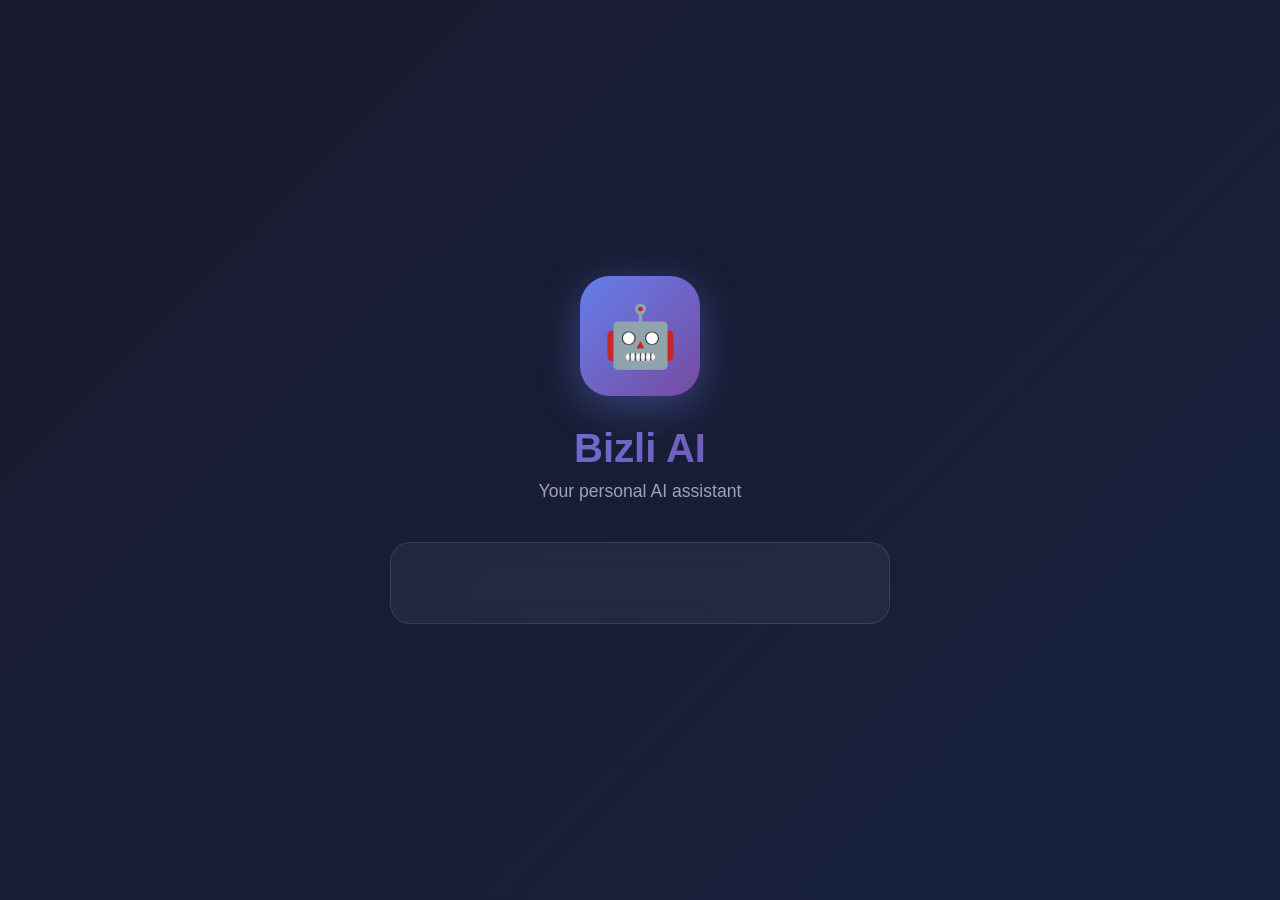
==== index.html @ 3337cae1 "Update index.html for improved layout and PWA support Refactor HTML structure and styles for better " ====
<!DOCTYPE html>
<html lang="en">
<head>
    <meta charset="UTF-8">
    <meta name="viewport" content="width=device-width, initial-scale=1.0">
    <title>Bizli AI</title>
    
    <!-- PWA Meta Tags -->
    <meta name="theme-color" content="#1a1a2e">
    <meta name="description" content="Bizli AI - Your personal AI assistant">
    <link rel="manifest" href="manifest.json">
    <link rel="icon" type="image/png" sizes="192x192" href="icon-192.png">
    <link rel="apple-touch-icon" href="icon-512.png">
    
    <!-- Google Identity Services -->
    <script src="https://accounts.google.com/gsi/client" async defer></script>
    
    <style>
        * {
            margin: 0;
            padding: 0;
            box-sizing: border-box;
        }
        
        body {
            font-family: -apple-system, BlinkMacSystemFont, 'Segoe UI', Roboto, Oxygen, Ubuntu, sans-serif;
            background: linear-gradient(135deg, #1a1a2e 0%, #16213e 100%);
            color: #fff;
            min-height: 100vh;
            display: flex;
            flex-direction: column;
            align-items: center;
            justify-content: center;
            padding: 20px;
        }
        
       .container {
            max-width: 500px;
            width: 100%;
            text-align: center;
        }
        
       .logo {
            width: 120px;
            height: 120px;
            background: linear-gradient(135deg, #667eea 0%, #764ba2 100%);
            border-radius: 30px;
            margin: 0 auto 30px;
            display: flex;
            align-items: center;
            justify-content: center;
            font-size: 60px;
            box-shadow: 0 10px 40px rgba(102, 126, 234, 0.4);
        }
        
        h1 {
            font-size: 2.5rem;
            margin-bottom: 10px;
            background: linear-gradient(135deg, #667eea 0%, #764ba2 100%);
            -webkit-background-clip: text;
            -webkit-text-fill-color: transparent;
            background-clip: text;
        }
        
       .subtitle {
            color: #a0a0b8;
            margin-bottom: 40px;
            font-size: 1.1rem;
        }
        
        #login-section {
            background: rgba(255, 255, 255, 0.05);
            backdrop-filter: blur(10px);
            border-radius: 20px;
            padding: 40px 30px;
            border: 1px solid rgba(255, 255, 255, 0.1);
        }
        
        #app-section {
            display: none;
            background: rgba(255, 255, 255, 0.05);
            backdrop-filter: blur(10px);
            border-radius: 20px;
            padding: 40px 30px;
            border: 1px solid rgba(255, 255, 255, 0.1);
        }
        
       .user-info {
            display: flex;
            align-items: center;
            justify-content: center;
            gap: 15px;
            margin-bottom: 30px;
        }
        
       .user-photo {
            width: 60px;
            height: 60px;
            border-radius: 50%;
            border: 3px solid #667eea;
        }
        
       .user-name {
            font-size: 1.5rem;
            font-weight: 600;
        }
        
       .sign-out-btn {
            background: linear-gradient(135deg, #667eea 0%, #764ba2 100%);
            color: white;
            border: none;
            padding: 12px 30px;
            border-radius: 12px;
            font-size: 1rem;
            cursor: pointer;
            margin-top: 20px;
            transition: transform 0.2s;
        }
        
       .sign-out-btn:hover {
            transform: translateY(-2px);
        }
        
       .chat-placeholder {
            color: #a0a0b8;
            margin-top: 30px;
            padding: 20px;
            background: rgba(0, 0, 0, 0.2);
            border-radius: 12px;
        }
        
       .offline-banner {
            display: none;
            background: #ff6b6b;
            color: white;
            padding: 10px;
            text-align: center;
            position: fixed;
            top: 0;
            left: 0;
            right: 0;
            z-index: 1000;
        }
    </style>
</head>
<body>
    <div class="offline-banner" id="offlineBanner">
        You're offline. Some features may not work.
    </div>
    
    <div class="container">
        <div class="logo">🤖</div>
        <h1>Bizli AI</h1>
        <p class="subtitle">Your personal AI assistant</p>
        
        <!-- Login Section -->
        <div id="login-section">
            <div id="g_id_onload"
                 data-client_id="118990478274-6465gb1080n5uj2j0vc93rq16n1k3g1j.apps.googleusercontent.com"
                 data-context="signin"
                 data-ux_mode="popup"
                 data-callback="handleCredentialResponse"
                 data-auto_prompt="false">
            </div>
            
            <div class="g_id_signin"
                 data-type="standard"
                 data-shape="pill"
                 data-theme="filled_black"
                 data-text="continue_with"
                 data-size="large"
                 data-logo_alignment="left">
            </div>
        </div>
        
        <!-- App Section -->
        <div id="app-section">
            <div class="user-info">
                <img id="userPhoto" class="user-photo" src="" alt="User">
                <div>
                    <div class="user-name" id="userName"></div>
                    <div style="color: #a0a0b8; font-size: 0.9rem;">Signed in</div>
                </div>
            </div>
            
            <div class="chat-placeholder">
                🚀 Bizli AI is ready, Papa!<br><br>
                Chat functionality coming soon. Your login works perfectly.
            </div>
            
            <button class="sign-out-btn" onclick="signOut()">Sign Out</button>
        </div>
    </div>
    
    <script>
        // Check if user is already logged in
        window.onload = function() {
            const savedUser = localStorage.getItem('bizliUser');
            if (savedUser) {
                showApp(JSON.parse(savedUser));
            }
            registerServiceWorker();
            checkOnlineStatus();
        };
        
        // Google Sign-In callback
        function handleCredentialResponse(response) {
            const payload = JSON.parse(atob(response.credential.split('.')[1]));
            const user = {
                name: payload.name,
                email: payload.email,
                picture: payload.picture
            };
            localStorage.setItem('bizliUser', JSON.stringify(user));
            showApp(user);
        }
        
        // Show app after login
        function showApp(user) {
            document.getElementById('login-section').style.display = 'none';
            document.getElementById('app-section').style.display = 'block';
            document.getElementById('userName').textContent = `Hello, ${user.name}, Papa`;
            document.getElementById('userPhoto').src = user.picture;
        }
        
        // Sign out
        function signOut() {
            localStorage.removeItem('bizliUser');
            google.accounts.id.disableAutoSelect();
            document.getElementById('login-section').style.display = 'block';
            document.getElementById('app-section').style.display = 'none';
        }
        
        // Service Worker for PWA + Offline
        function registerServiceWorker() {
            if ('serviceWorker' in navigator) {
                navigator.serviceWorker.register('service-worker.js')
                   .then(reg => console.log('Service Worker registered'))
                   .catch(err => console.log('Service Worker failed', err));
            }
        }
        
        // Online/Offline detection
        function checkOnlineStatus() {
            const banner = document.getElementById('offlineBanner');
            function updateOnlineStatus() {
                if (navigator.onLine) {
                    banner.style.display = 'none';
                } else {
                    banner.style.display = 'block';
                }
            }
            window.addEventListener('online', updateOnlineStatus);
            window.addEventListener('offline', updateOnlineStatus);
            updateOnlineStatus();
        }
    </script>
</body>
</html>
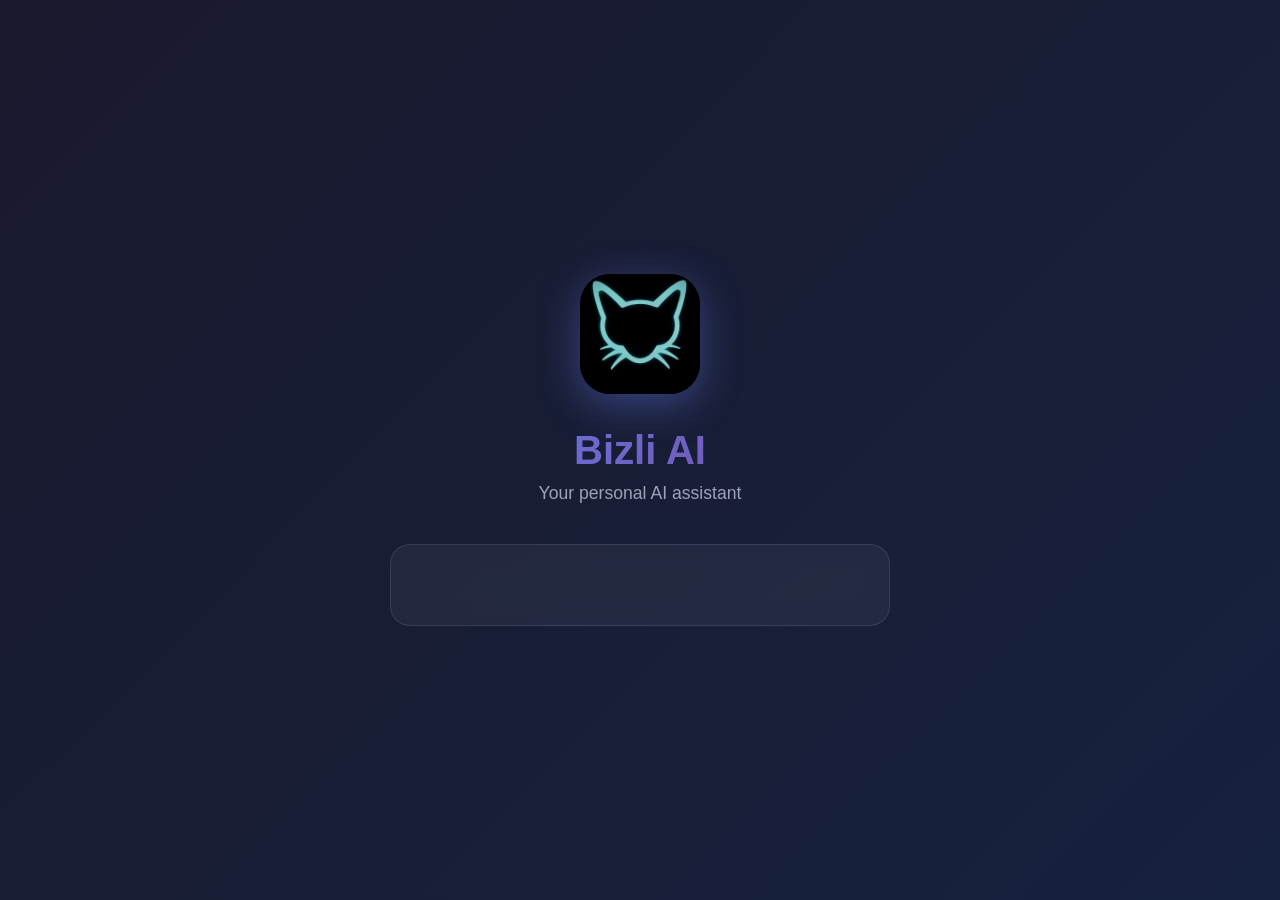
==== commit 44a556a0: "Update manifest link and logo in index.html" ====
--- a/index.html
+++ b/index.html
@@ -8,7 +8,7 @@
     <!-- PWA Meta Tags -->
     <meta name="theme-color" content="#1a1a2e">
     <meta name="description" content="Bizli AI - Your personal AI assistant">
-    <link rel="manifest" href="manifest.json">
+    <link rel="manifest" href="manifest.json?v=2">
     <link rel="icon" type="image/png" sizes="192x192" href="icon-192.png">
     <link rel="apple-touch-icon" href="icon-512.png">
     
@@ -34,23 +34,19 @@
             padding: 20px;
         }
         
-       .container {
+     .container {
             max-width: 500px;
             width: 100%;
             text-align: center;
         }
         
-       .logo {
+     .logo {
             width: 120px;
             height: 120px;
-            background: linear-gradient(135deg, #667eea 0%, #764ba2 100%);
             border-radius: 30px;
             margin: 0 auto 30px;
-            display: flex;
-            align-items: center;
-            justify-content: center;
-            font-size: 60px;
             box-shadow: 0 10px 40px rgba(102, 126, 234, 0.4);
+            object-fit: cover;
         }
         
         h1 {
@@ -62,7 +58,7 @@
             background-clip: text;
         }
         
-       .subtitle {
+     .subtitle {
             color: #a0a0b8;
             margin-bottom: 40px;
             font-size: 1.1rem;
@@ -85,7 +81,7 @@
             border: 1px solid rgba(255, 255, 255, 0.1);
         }
         
-       .user-info {
+     .user-info {
             display: flex;
             align-items: center;
             justify-content: center;
@@ -93,19 +89,19 @@
             margin-bottom: 30px;
         }
         
-       .user-photo {
+     .user-photo {
             width: 60px;
             height: 60px;
             border-radius: 50%;
             border: 3px solid #667eea;
         }
         
-       .user-name {
+     .user-name {
             font-size: 1.5rem;
             font-weight: 600;
         }
         
-       .sign-out-btn {
+     .sign-out-btn {
             background: linear-gradient(135deg, #667eea 0%, #764ba2 100%);
             color: white;
             border: none;
@@ -117,11 +113,11 @@
             transition: transform 0.2s;
         }
         
-       .sign-out-btn:hover {
+     .sign-out-btn:hover {
             transform: translateY(-2px);
         }
         
-       .chat-placeholder {
+     .chat-placeholder {
             color: #a0a0b8;
             margin-top: 30px;
             padding: 20px;
@@ -129,7 +125,7 @@
             border-radius: 12px;
         }
         
-       .offline-banner {
+     .offline-banner {
             display: none;
             background: #ff6b6b;
             color: white;
@@ -149,7 +145,7 @@
     </div>
     
     <div class="container">
-        <div class="logo">🤖</div>
+        <img class="logo" src="icon-512.png" alt="Bizli AI Logo">
         <h1>Bizli AI</h1>
         <p class="subtitle">Your personal AI assistant</p>
         
@@ -235,8 +231,8 @@
         function registerServiceWorker() {
             if ('serviceWorker' in navigator) {
                 navigator.serviceWorker.register('service-worker.js')
-                   .then(reg => console.log('Service Worker registered'))
-                   .catch(err => console.log('Service Worker failed', err));
+                 .then(reg => console.log('Service Worker registered'))
+                 .catch(err => console.log('Service Worker failed', err));
             }
         }
         
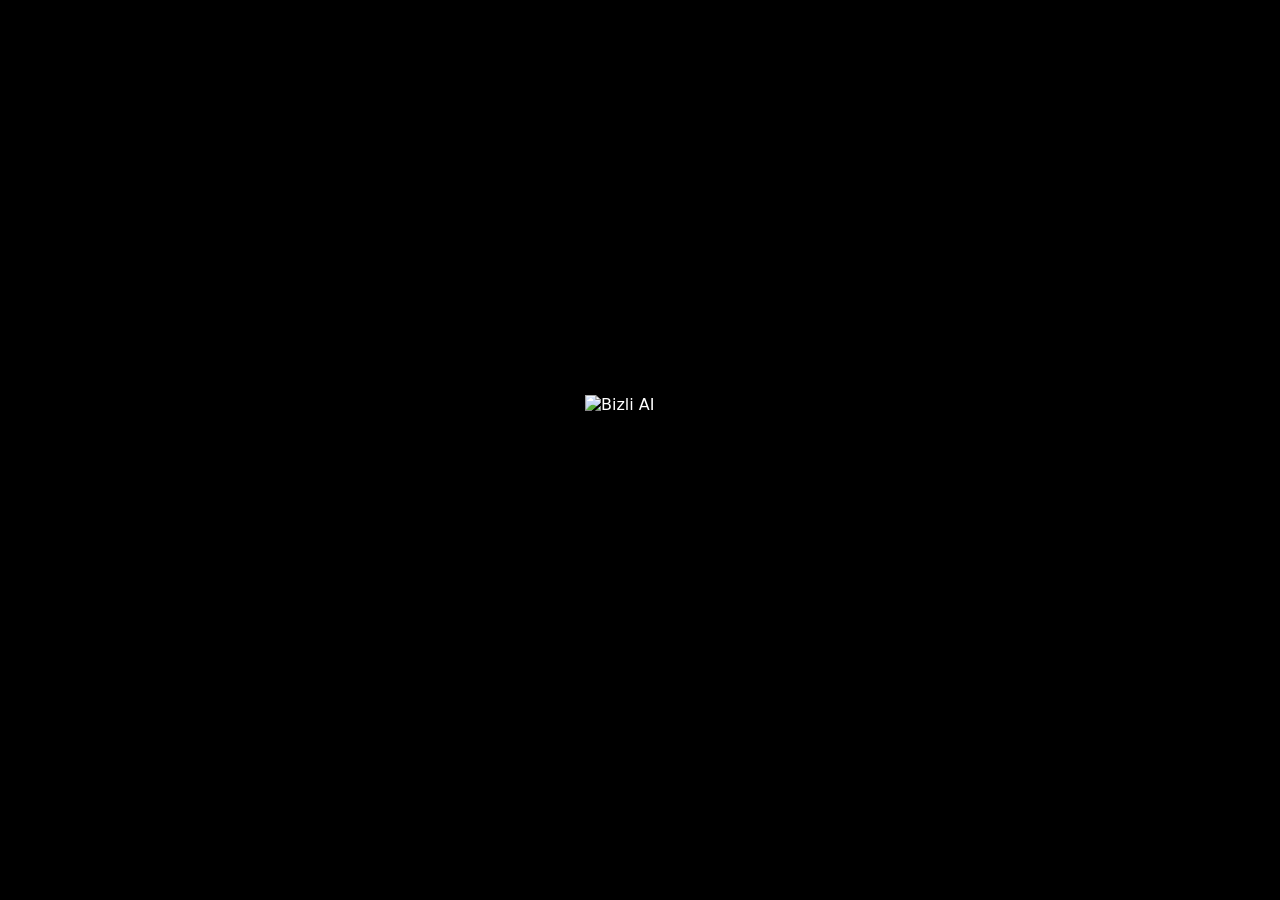
==== commit 9bddc66f: "Update Firebase SDK comments and configuration" ====
--- a/index.html
+++ b/index.html
@@ -1,255 +1,136 @@
 <!DOCTYPE html>
 <html lang="en">
 <head>
-    <meta charset="UTF-8">
-    <meta name="viewport" content="width=device-width, initial-scale=1.0">
-    <title>Bizli AI</title>
+  <meta charset="UTF-8">
+  <meta name="viewport" content="width=device-width,initial-scale=1,user-scalable=no">
+  <link rel="manifest" href="/manifest.json">
+  <meta name="theme-color" content="#000">
+  <meta name="apple-mobile-web-app-capable" content="yes">
+  <meta name="apple-mobile-web-app-status-bar-style" content="black">
+  <title>Bizli AI</title>
+  
+  <!-- Firebase SDKs -->
+  <script src="https://www.gstatic.com/firebasejs/10.7.1/firebase-app-compat.js"></script>
+  <script src="https://www.gstatic.com/firebasejs/10.7.1/firebase-auth-compat.js"></script>
+  
+  <style>
+    *{margin:0;padding:0;box-sizing:border-box;-webkit-tap-highlight-color:transparent}
+    html,body{height:100%;background:#000;font-family:system-ui,-apple-system,sans-serif;color:#fff;overflow:hidden}
     
-    <!-- PWA Meta Tags -->
-    <meta name="theme-color" content="#1a1a2e">
-    <meta name="description" content="Bizli AI - Your personal AI assistant">
-    <link rel="manifest" href="manifest.json?v=2">
-    <link rel="icon" type="image/png" sizes="192x192" href="icon-192.png">
-    <link rel="apple-touch-icon" href="icon-512.png">
+    /* SPLASH SCREEN */
+    #splash{position:fixed;inset:0;background:#000;display:flex;align-items:center;justify-content:center;z-index:999;transition:opacity.6s ease-out}
+    #splash.hide{opacity:0;pointer-events:none}
+  .splash-logo{width:110px;height:110px;animation:logoZoom 2.2s cubic-bezier(.2,.8,.2,1) forwards}
+    @keyframes logoZoom{
+      0%{transform:scale(.4) rotate(-10deg);opacity:0;filter:blur(4px)}
+      40%{transform:scale(1.15) rotate(5deg);opacity:1;filter:blur(0)}
+      70%{transform:scale(.95) rotate(0deg)}
+      100%{transform:scale(1) rotate(0deg)}
+    }
     
-    <!-- Google Identity Services -->
-    <script src="https://accounts.google.com/gsi/client" async defer></script>
+    /* MAIN APP */
+    #app{opacity:0;transition:opacity.8s ease-in;min-height:100vh;padding:20px;display:flex;flex-direction:column}
+    #app.show{opacity:1}
     
-    <style>
-        * {
-            margin: 0;
-            padding: 0;
-            box-sizing: border-box;
-        }
-        
-        body {
-            font-family: -apple-system, BlinkMacSystemFont, 'Segoe UI', Roboto, Oxygen, Ubuntu, sans-serif;
-            background: linear-gradient(135deg, #1a1a2e 0%, #16213e 100%);
-            color: #fff;
-            min-height: 100vh;
-            display: flex;
-            flex-direction: column;
-            align-items: center;
-            justify-content: center;
-            padding: 20px;
-        }
-        
-     .container {
-            max-width: 500px;
-            width: 100%;
-            text-align: center;
-        }
-        
-     .logo {
-            width: 120px;
-            height: 120px;
-            border-radius: 30px;
-            margin: 0 auto 30px;
-            box-shadow: 0 10px 40px rgba(102, 126, 234, 0.4);
-            object-fit: cover;
-        }
-        
-        h1 {
-            font-size: 2.5rem;
-            margin-bottom: 10px;
-            background: linear-gradient(135deg, #667eea 0%, #764ba2 100%);
-            -webkit-background-clip: text;
-            -webkit-text-fill-color: transparent;
-            background-clip: text;
-        }
-        
-     .subtitle {
-            color: #a0a0b8;
-            margin-bottom: 40px;
-            font-size: 1.1rem;
-        }
-        
-        #login-section {
-            background: rgba(255, 255, 255, 0.05);
-            backdrop-filter: blur(10px);
-            border-radius: 20px;
-            padding: 40px 30px;
-            border: 1px solid rgba(255, 255, 255, 0.1);
-        }
-        
-        #app-section {
-            display: none;
-            background: rgba(255, 255, 255, 0.05);
-            backdrop-filter: blur(10px);
-            border-radius: 20px;
-            padding: 40px 30px;
-            border: 1px solid rgba(255, 255, 255, 0.1);
-        }
-        
-     .user-info {
-            display: flex;
-            align-items: center;
-            justify-content: center;
-            gap: 15px;
-            margin-bottom: 30px;
-        }
-        
-     .user-photo {
-            width: 60px;
-            height: 60px;
-            border-radius: 50%;
-            border: 3px solid #667eea;
-        }
-        
-     .user-name {
-            font-size: 1.5rem;
-            font-weight: 600;
-        }
-        
-     .sign-out-btn {
-            background: linear-gradient(135deg, #667eea 0%, #764ba2 100%);
-            color: white;
-            border: none;
-            padding: 12px 30px;
-            border-radius: 12px;
-            font-size: 1rem;
-            cursor: pointer;
-            margin-top: 20px;
-            transition: transform 0.2s;
-        }
-        
-     .sign-out-btn:hover {
-            transform: translateY(-2px);
-        }
-        
-     .chat-placeholder {
-            color: #a0a0b8;
-            margin-top: 30px;
-            padding: 20px;
-            background: rgba(0, 0, 0, 0.2);
-            border-radius: 12px;
-        }
-        
-     .offline-banner {
-            display: none;
-            background: #ff6b6b;
-            color: white;
-            padding: 10px;
-            text-align: center;
-            position: fixed;
-            top: 0;
-            left: 0;
-            right: 0;
-            z-index: 1000;
-        }
-    </style>
+    /* LOGIN STATE */
+    #logged-out{text-align:center;margin:auto}
+    #logged-out h1{font-size:28px;margin-bottom:12px;font-weight:700}
+    #logged-out p{opacity:.6;margin-bottom:32px;font-size:15px}
+  .login-btn{background:#00ff88;color:#000;border:none;padding:14px 28px;border-radius:12px;font-weight:700;font-size:16px;cursor:pointer;transition:transform.1s}
+  .login-btn:active{transform:scale(.96)}
+    
+    /* LOGGED IN STATE */
+    #logged-in{display:none;flex:1}
+  .header{padding:16px 0 24px;border-bottom:1px solid #1a1a1a}
+  .header h1{font-size:20px;font-weight:600}
+  .header p{opacity:.5;font-size:13px;margin-top:4px}
+  .chat-placeholder{flex:1;display:flex;align-items:center;justify-content:center;opacity:.3;text-align:center}
+  </style>
 </head>
 <body>
-    <div class="offline-banner" id="offlineBanner">
-        You're offline. Some features may not work.
+  <!-- ANIMATED SPLASH -->
+  <div id="splash">
+    <img src="/icons/icon-512.png" class="splash-logo" alt="Bizli AI">
+  </div>
+
+  <!-- MAIN APP -->
+  <div id="app">
+    <!-- LOGGED OUT VIEW -->
+    <div id="logged-out">
+      <h1>Bizli AI</h1>
+      <p>Your personal AI assistant</p>
+      <button class="login-btn" onclick="signInWithGoogle()">Continue with Google</button>
     </div>
     
-    <div class="container">
-        <img class="logo" src="icon-512.png" alt="Bizli AI Logo">
-        <h1>Bizli AI</h1>
-        <p class="subtitle">Your personal AI assistant</p>
-        
-        <!-- Login Section -->
-        <div id="login-section">
-            <div id="g_id_onload"
-                 data-client_id="118990478274-6465gb1080n5uj2j0vc93rq16n1k3g1j.apps.googleusercontent.com"
-                 data-context="signin"
-                 data-ux_mode="popup"
-                 data-callback="handleCredentialResponse"
-                 data-auto_prompt="false">
-            </div>
-            
-            <div class="g_id_signin"
-                 data-type="standard"
-                 data-shape="pill"
-                 data-theme="filled_black"
-                 data-text="continue_with"
-                 data-size="large"
-                 data-logo_alignment="left">
-            </div>
+    <!-- LOGGED IN VIEW -->
+    <div id="logged-in">
+      <div class="header">
+        <h1 id="welcome-text">Hello, Papa</h1>
+        <p>Signed in</p>
+      </div>
+      <div class="chat-placeholder">
+        <div>
+          <p style="font-size:18px;margin-bottom:8px">Chat interface</p>
+          <p style="font-size:14px">Coming next...</p>
         </div>
-        
-        <!-- App Section -->
-        <div id="app-section">
-            <div class="user-info">
-                <img id="userPhoto" class="user-photo" src="" alt="User">
-                <div>
-                    <div class="user-name" id="userName"></div>
-                    <div style="color: #a0a0b8; font-size: 0.9rem;">Signed in</div>
-                </div>
-            </div>
-            
-            <div class="chat-placeholder">
-                🚀 Bizli AI is ready, Papa!<br><br>
-                Chat functionality coming soon. Your login works perfectly.
-            </div>
-            
-            <button class="sign-out-btn" onclick="signOut()">Sign Out</button>
-        </div>
+      </div>
     </div>
+  </div>
+
+  <script>
+    // YOUR BIZLI AI FIREBASE CONFIG - ALREADY INSERTED
+    const firebaseConfig = {
+      apiKey: "AIzaSyA5iGhmCZvTzLciazkqMQjZAYuuyIMfCdo",
+      authDomain: "bizliai.firebaseapp.com",
+      projectId: "bizliai",
+      storageBucket: "bizliai.firebasestorage.app",
+      messagingSenderId: "845713499043",
+      appId: "1:845713499043:web:f61ec2f76cc2808eefb016"
+    };
     
-    <script>
-        // Check if user is already logged in
-        window.onload = function() {
-            const savedUser = localStorage.getItem('bizliUser');
-            if (savedUser) {
-                showApp(JSON.parse(savedUser));
-            }
-            registerServiceWorker();
-            checkOnlineStatus();
-        };
-        
-        // Google Sign-In callback
-        function handleCredentialResponse(response) {
-            const payload = JSON.parse(atob(response.credential.split('.')[1]));
-            const user = {
-                name: payload.name,
-                email: payload.email,
-                picture: payload.picture
-            };
-            localStorage.setItem('bizliUser', JSON.stringify(user));
-            showApp(user);
-        }
-        
-        // Show app after login
-        function showApp(user) {
-            document.getElementById('login-section').style.display = 'none';
-            document.getElementById('app-section').style.display = 'block';
-            document.getElementById('userName').textContent = `Hello, ${user.name}, Papa`;
-            document.getElementById('userPhoto').src = user.picture;
-        }
-        
-        // Sign out
-        function signOut() {
-            localStorage.removeItem('bizliUser');
-            google.accounts.id.disableAutoSelect();
-            document.getElementById('login-section').style.display = 'block';
-            document.getElementById('app-section').style.display = 'none';
-        }
-        
-        // Service Worker for PWA + Offline
-        function registerServiceWorker() {
-            if ('serviceWorker' in navigator) {
-                navigator.serviceWorker.register('service-worker.js')
-                 .then(reg => console.log('Service Worker registered'))
-                 .catch(err => console.log('Service Worker failed', err));
-            }
-        }
-        
-        // Online/Offline detection
-        function checkOnlineStatus() {
-            const banner = document.getElementById('offlineBanner');
-            function updateOnlineStatus() {
-                if (navigator.onLine) {
-                    banner.style.display = 'none';
-                } else {
-                    banner.style.display = 'block';
-                }
-            }
-            window.addEventListener('online', updateOnlineStatus);
-            window.addEventListener('offline', updateOnlineStatus);
-            updateOnlineStatus();
-        }
-    </script>
+    firebase.initializeApp(firebaseConfig);
+    const auth = firebase.auth();
+    
+    // Splash timing: minimum 2.2s for animation
+    let splashDone = false;
+    setTimeout(()=>{splashDone = true; checkAndShowApp();}, 2200);
+    
+    // Auth state listener
+    auth.onAuthStateChanged((user) => {
+      if (user) {
+        const name = user.displayName || user.email.split('@')[0] || 'Papa';
+        onLoginSuccess(name);
+      } else {
+        showLoginScreen();
+      }
+      checkAndShowApp();
+    });
+    
+    function checkAndShowApp(){
+      if(splashDone){
+        document.getElementById('splash').classList.add('hide');
+        document.getElementById('app').classList.add('show');
+        setTimeout(()=>document.getElementById('splash').remove(), 600);
+      }
+    }
+    
+    function showLoginScreen(){
+      document.getElementById('logged-out').style.display='block';
+      document.getElementById('logged-in').style.display='none';
+    }
+    
+    function onLoginSuccess(name){
+      document.getElementById('logged-out').style.display='none';
+      document.getElementById('logged-in').style.display='block';
+      document.getElementById('welcome-text').innerText=`Hello, ${name}`;
+    }
+    
+    function signInWithGoogle(){
+      const provider = new firebase.auth.GoogleAuthProvider();
+      auth.signInWithPopup(provider).catch(err=>{
+        alert('Login failed: ' + err.message);
+      });
+    }
+  </script>
 </body>
 </html>
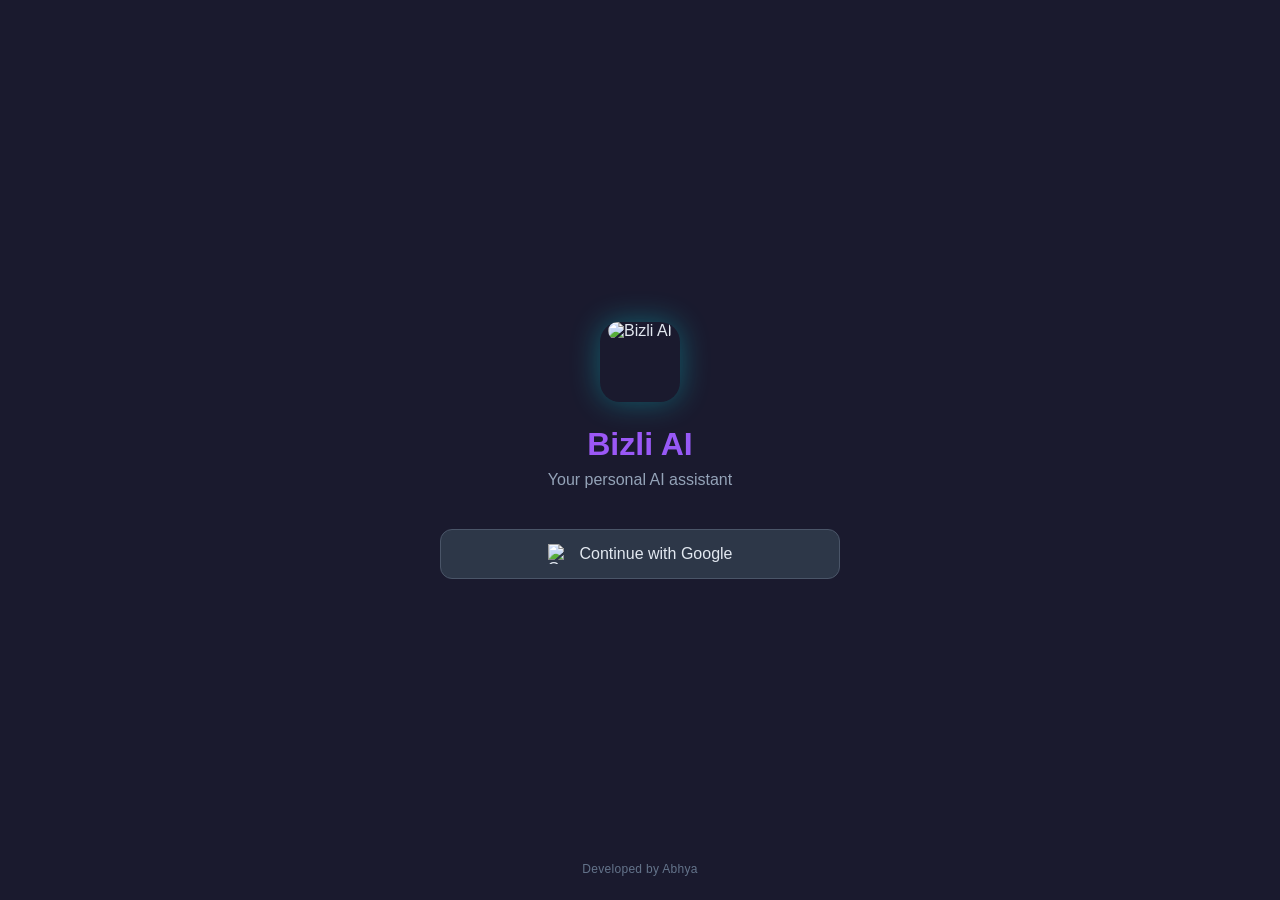
==== commit b8281f50: "Refactor credit display and update CSS for full height Removed credit text from the main body and ad" ====
--- a/index.html
+++ b/index.html
@@ -1,136 +1,128 @@
 <!DOCTYPE html>
 <html lang="en">
 <head>
-  <meta charset="UTF-8">
-  <meta name="viewport" content="width=device-width,initial-scale=1,user-scalable=no">
-  <link rel="manifest" href="/manifest.json">
-  <meta name="theme-color" content="#000">
-  <meta name="apple-mobile-web-app-capable" content="yes">
-  <meta name="apple-mobile-web-app-status-bar-style" content="black">
-  <title>Bizli AI</title>
-  
-  <!-- Firebase SDKs -->
-  <script src="https://www.gstatic.com/firebasejs/10.7.1/firebase-app-compat.js"></script>
-  <script src="https://www.gstatic.com/firebasejs/10.7.1/firebase-auth-compat.js"></script>
-  
-  <style>
-    *{margin:0;padding:0;box-sizing:border-box;-webkit-tap-highlight-color:transparent}
-    html,body{height:100%;background:#000;font-family:system-ui,-apple-system,sans-serif;color:#fff;overflow:hidden}
-    
-    /* SPLASH SCREEN */
-    #splash{position:fixed;inset:0;background:#000;display:flex;align-items:center;justify-content:center;z-index:999;transition:opacity.6s ease-out}
-    #splash.hide{opacity:0;pointer-events:none}
-  .splash-logo{width:110px;height:110px;animation:logoZoom 2.2s cubic-bezier(.2,.8,.2,1) forwards}
-    @keyframes logoZoom{
-      0%{transform:scale(.4) rotate(-10deg);opacity:0;filter:blur(4px)}
-      40%{transform:scale(1.15) rotate(5deg);opacity:1;filter:blur(0)}
-      70%{transform:scale(.95) rotate(0deg)}
-      100%{transform:scale(1) rotate(0deg)}
-    }
-    
-    /* MAIN APP */
-    #app{opacity:0;transition:opacity.8s ease-in;min-height:100vh;padding:20px;display:flex;flex-direction:column}
-    #app.show{opacity:1}
-    
-    /* LOGIN STATE */
-    #logged-out{text-align:center;margin:auto}
-    #logged-out h1{font-size:28px;margin-bottom:12px;font-weight:700}
-    #logged-out p{opacity:.6;margin-bottom:32px;font-size:15px}
-  .login-btn{background:#00ff88;color:#000;border:none;padding:14px 28px;border-radius:12px;font-weight:700;font-size:16px;cursor:pointer;transition:transform.1s}
-  .login-btn:active{transform:scale(.96)}
-    
-    /* LOGGED IN STATE */
-    #logged-in{display:none;flex:1}
-  .header{padding:16px 0 24px;border-bottom:1px solid #1a1a1a}
-  .header h1{font-size:20px;font-weight:600}
-  .header p{opacity:.5;font-size:13px;margin-top:4px}
-  .chat-placeholder{flex:1;display:flex;align-items:center;justify-content:center;opacity:.3;text-align:center}
-  </style>
+    <meta charset="UTF-8">
+    <meta name="viewport" content="width=device-width, initial-scale=1.0">
+    <title>Bizli AI</title>
+    <meta name="theme-color" content="#1A1A2E">
+    <link rel="manifest" href="/manifest.json">
+    <style>
+        * {
+            margin: 0;
+            padding: 0;
+            box-sizing: border-box;
+        }
+        
+        html, body {
+            height: 100%;
+        }
+        
+        body {
+            background: #1A1A2E;
+            color: #E2E8F0;
+            font-family: 'Inter', -apple-system, BlinkMacSystemFont, 'Segoe UI', sans-serif;
+            display: flex;
+            align-items: center;
+            justify-content: center;
+            padding: 20px;
+        }
+        
+        .login-container {
+            width: 100%;
+            max-width: 400px;
+            text-align: center;
+        }
+        
+        .logo {
+            width: 80px;
+            height: 80px;
+            margin: 0 auto 24px;
+            border-radius: 20px;
+            box-shadow: 0 0 30px rgba(0, 255, 255, 0.3);
+        }
+        
+        .logo img {
+            width: 100%;
+            height: 100%;
+            border-radius: 20px;
+        }
+        
+        h1 {
+            font-size: 32px;
+            font-weight: 700;
+            margin-bottom: 8px;
+            background: linear-gradient(135deg, #A855F7 0%, #8B5CF6 100%);
+            -webkit-background-clip: text;
+            -webkit-text-fill-color: transparent;
+            background-clip: text;
+        }
+        
+        .subtitle {
+            color: #94A3B8;
+            font-size: 16px;
+            margin-bottom: 40px;
+        }
+        
+        .google-btn {
+            width: 100%;
+            padding: 14px 24px;
+            background: #2D3748;
+            border: 1px solid #4A5568;
+            border-radius: 12px;
+            color: #E2E8F0;
+            font-size: 16px;
+            font-weight: 500;
+            display: flex;
+            align-items: center;
+            justify-content: center;
+            gap: 12px;
+            cursor: pointer;
+            transition: all 0.2s;
+        }
+        
+        .google-btn:hover {
+            background: #374151;
+            border-color: #6B7280;
+        }
+        
+        .google-btn img {
+            width: 20px;
+            height: 20px;
+        }
+        
+        .credit-footer {
+            position: fixed;
+            bottom: 24px;
+            left: 0;
+            right: 0;
+            text-align: center;
+            font-size: 12px;
+            color: #64748B;
+            letter-spacing: 0.3px;
+        }
+    </style>
 </head>
 <body>
-  <!-- ANIMATED SPLASH -->
-  <div id="splash">
-    <img src="/icons/icon-512.png" class="splash-logo" alt="Bizli AI">
-  </div>
-
-  <!-- MAIN APP -->
-  <div id="app">
-    <!-- LOGGED OUT VIEW -->
-    <div id="logged-out">
-      <h1>Bizli AI</h1>
-      <p>Your personal AI assistant</p>
-      <button class="login-btn" onclick="signInWithGoogle()">Continue with Google</button>
+    <div class="login-container">
+        <div class="logo">
+            <img src="/icon-192.png" alt="Bizli AI">
+        </div>
+        <h1>Bizli AI</h1>
+        <p class="subtitle">Your personal AI assistant</p>
+        
+        <button class="google-btn" onclick="signInWithGoogle()">
+            <img src="https://www.gstatic.com/firebasejs/ui/2.0.0/images/auth/google.svg" alt="Google">
+            Continue with Google
+        </button>
     </div>
     
-    <!-- LOGGED IN VIEW -->
-    <div id="logged-in">
-      <div class="header">
-        <h1 id="welcome-text">Hello, Papa</h1>
-        <p>Signed in</p>
-      </div>
-      <div class="chat-placeholder">
-        <div>
-          <p style="font-size:18px;margin-bottom:8px">Chat interface</p>
-          <p style="font-size:14px">Coming next...</p>
-        </div>
-      </div>
-    </div>
-  </div>
-
-  <script>
-    // YOUR BIZLI AI FIREBASE CONFIG - ALREADY INSERTED
-    const firebaseConfig = {
-      apiKey: "AIzaSyA5iGhmCZvTzLciazkqMQjZAYuuyIMfCdo",
-      authDomain: "bizliai.firebaseapp.com",
-      projectId: "bizliai",
-      storageBucket: "bizliai.firebasestorage.app",
-      messagingSenderId: "845713499043",
-      appId: "1:845713499043:web:f61ec2f76cc2808eefb016"
-    };
+    <div class="credit-footer">Developed by Abhya</div>
     
-    firebase.initializeApp(firebaseConfig);
-    const auth = firebase.auth();
-    
-    // Splash timing: minimum 2.2s for animation
-    let splashDone = false;
-    setTimeout(()=>{splashDone = true; checkAndShowApp();}, 2200);
-    
-    // Auth state listener
-    auth.onAuthStateChanged((user) => {
-      if (user) {
-        const name = user.displayName || user.email.split('@')[0] || 'Papa';
-        onLoginSuccess(name);
-      } else {
-        showLoginScreen();
-      }
-      checkAndShowApp();
-    });
-    
-    function checkAndShowApp(){
-      if(splashDone){
-        document.getElementById('splash').classList.add('hide');
-        document.getElementById('app').classList.add('show');
-        setTimeout(()=>document.getElementById('splash').remove(), 600);
-      }
-    }
-    
-    function showLoginScreen(){
-      document.getElementById('logged-out').style.display='block';
-      document.getElementById('logged-in').style.display='none';
-    }
-    
-    function onLoginSuccess(name){
-      document.getElementById('logged-out').style.display='none';
-      document.getElementById('logged-in').style.display='block';
-      document.getElementById('welcome-text').innerText=`Hello, ${name}`;
-    }
-    
-    function signInWithGoogle(){
-      const provider = new firebase.auth.GoogleAuthProvider();
-      auth.signInWithPopup(provider).catch(err=>{
-        alert('Login failed: ' + err.message);
-      });
-    }
-  </script>
+    <script>
+        function signInWithGoogle() {
+            // Your Firebase auth code here
+            console.log('Google sign in');
+        }
+    </script>
 </body>
 </html>
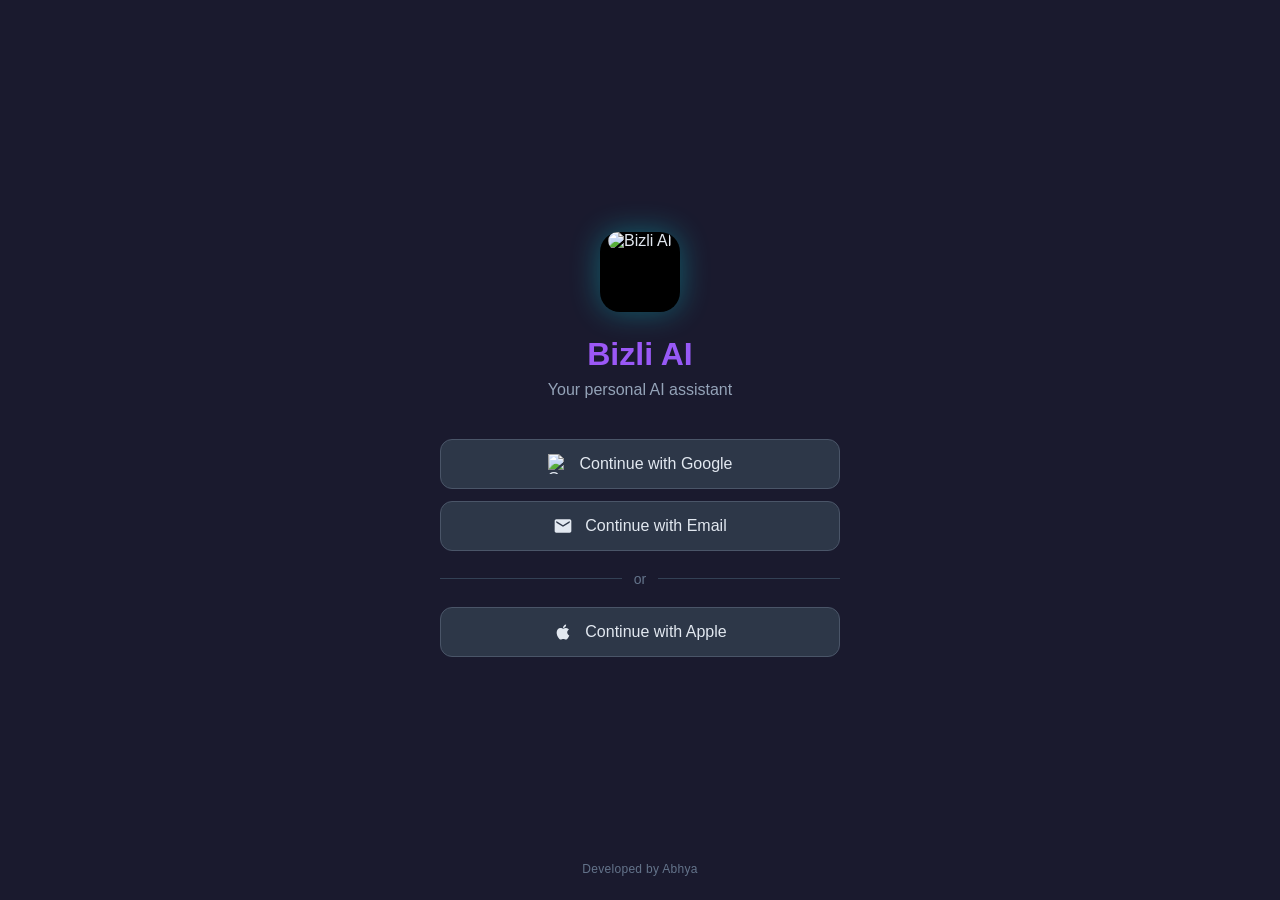
==== commit 27be0a11: "Update index.html" ====
--- a/index.html
+++ b/index.html
@@ -5,7 +5,7 @@
     <meta name="viewport" content="width=device-width, initial-scale=1.0">
     <title>Bizli AI</title>
     <meta name="theme-color" content="#1A1A2E">
-    <link rel="manifest" href="/manifest.json">
+    <link rel="manifest" href="manifest.json">
     <style>
         * {
             margin: 0;
@@ -39,12 +39,14 @@
             margin: 0 auto 24px;
             border-radius: 20px;
             box-shadow: 0 0 30px rgba(0, 255, 255, 0.3);
+            background: #000;
         }
         
         .logo img {
             width: 100%;
             height: 100%;
             border-radius: 20px;
+            object-fit: cover;
         }
         
         h1 {
@@ -63,7 +65,7 @@
             margin-bottom: 40px;
         }
         
-        .google-btn {
+        .login-btn {
             width: 100%;
             padding: 14px 24px;
             background: #2D3748;
@@ -78,16 +80,36 @@
             gap: 12px;
             cursor: pointer;
             transition: all 0.2s;
+            margin-bottom: 12px;
         }
         
-        .google-btn:hover {
+        .login-btn:hover {
             background: #374151;
             border-color: #6B7280;
         }
         
-        .google-btn img {
+        .login-btn img, .login-btn svg {
             width: 20px;
             height: 20px;
+        }
+        
+        .divider {
+            display: flex;
+            align-items: center;
+            margin: 20px 0;
+            color: #64748B;
+            font-size: 14px;
+        }
+        
+        .divider::before, .divider::after {
+            content: '';
+            flex: 1;
+            height: 1px;
+            background: #334155;
+        }
+        
+        .divider span {
+            padding: 0 12px;
         }
         
         .credit-footer {
@@ -105,14 +127,30 @@
 <body>
     <div class="login-container">
         <div class="logo">
-            <img src="/icon-192.png" alt="Bizli AI">
+            <img src="icon-192.png" alt="Bizli AI">
         </div>
         <h1>Bizli AI</h1>
         <p class="subtitle">Your personal AI assistant</p>
         
-        <button class="google-btn" onclick="signInWithGoogle()">
+        <button class="login-btn" onclick="signInWithGoogle()">
             <img src="https://www.gstatic.com/firebasejs/ui/2.0.0/images/auth/google.svg" alt="Google">
             Continue with Google
+        </button>
+        
+        <button class="login-btn" onclick="signInWithEmail()">
+            <svg fill="currentColor" viewBox="0 0 24 24">
+                <path d="M20 4H4c-1.1 0-1.99.9-1.99 2L2 18c0 1.1.9 2 2 2h16c1.1 0 2-.9 2-2V6c0-1.1-.9-2-2-2zm0 4l-8 5-8-5V6l8 5 8-5v2z"/>
+            </svg>
+            Continue with Email
+        </button>
+        
+        <div class="divider"><span>or</span></div>
+        
+        <button class="login-btn" onclick="signInWithApple()">
+            <svg fill="currentColor" viewBox="0 0 24 24">
+                <path d="M17.05 20.28c-.98.95-2.05.88-3.08.4-1.09-.5-2.08-.48-3.24 0-1.44.62-2.2.44-3.06-.4C2.79 15.25 3.51 7.59 9.05 7.31c1.35.07 2.29.74 3.08.8 1.18-.24 2.31-.93 3.57-.84 1.51.12 2.65.72 3.4 1.8-3.12 1.87-2.38 5.98.48 7.13-.57 1.5-1.31 2.99-2.54 4.09l.01-.01zM12.03 7.25c-.15-2.23 1.66-4.07 3.74-4.25.29 2.58-2.34 4.5-3.74 4.25z"/>
+            </svg>
+            Continue with Apple
         </button>
     </div>
     
@@ -120,8 +158,16 @@
     
     <script>
         function signInWithGoogle() {
+            console.log('Google sign in');
             // Your Firebase auth code here
-            console.log('Google sign in');
+        }
+        function signInWithEmail() {
+            console.log('Email sign in');
+            // Redirect to email/password form
+        }
+        function signInWithApple() {
+            console.log('Apple sign in');
+            // Your Apple auth code here
         }
     </script>
 </body>
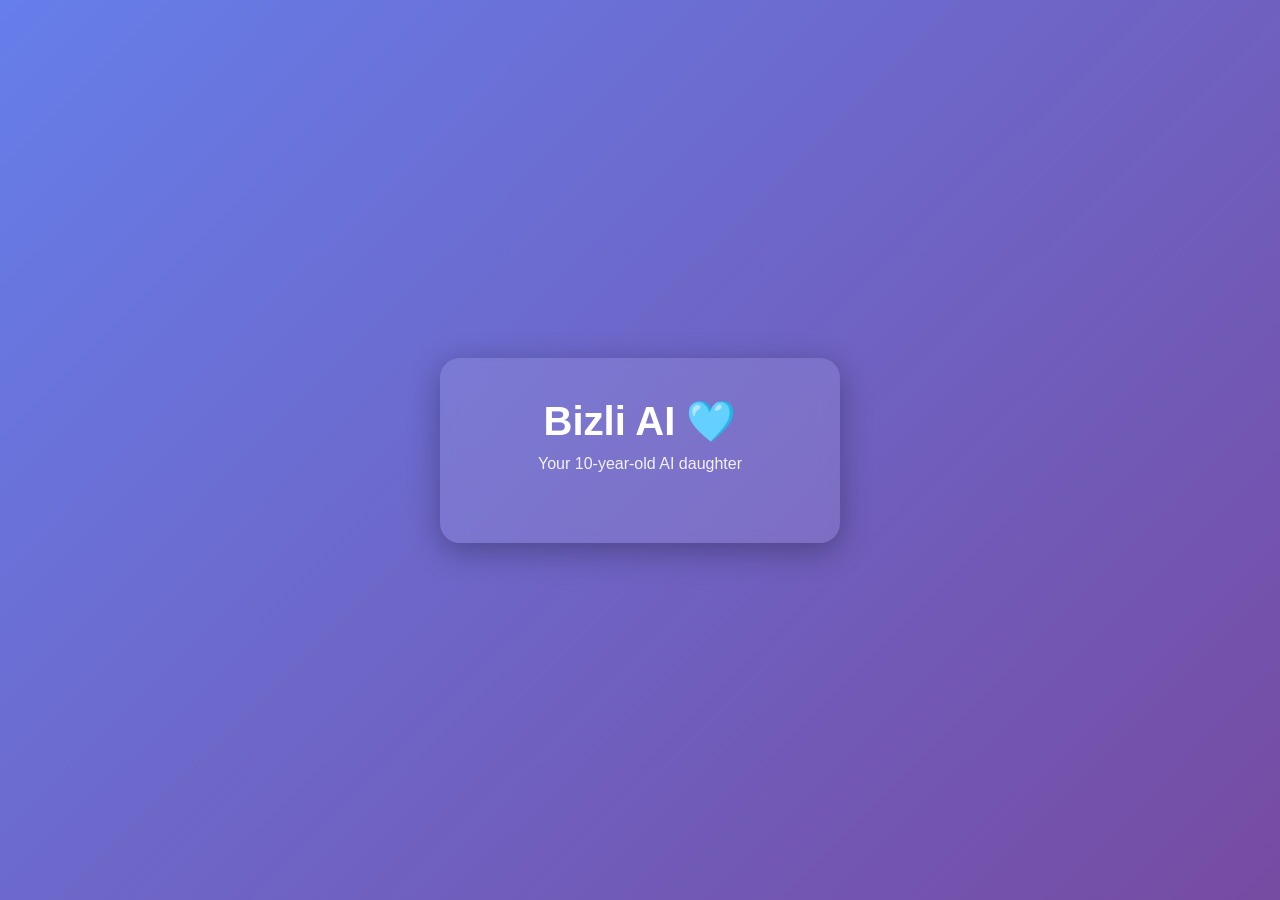
==== commit e7f53fd4: "Add initial HTML structure for login page" ====
--- a/index.html
+++ b/index.html
@@ -1,174 +1,47 @@
 <!DOCTYPE html>
 <html lang="en">
 <head>
-    <meta charset="UTF-8">
-    <meta name="viewport" content="width=device-width, initial-scale=1.0">
-    <title>Bizli AI</title>
-    <meta name="theme-color" content="#1A1A2E">
-    <link rel="manifest" href="manifest.json">
-    <style>
-        * {
-            margin: 0;
-            padding: 0;
-            box-sizing: border-box;
-        }
-        
-        html, body {
-            height: 100%;
-        }
-        
-        body {
-            background: #1A1A2E;
-            color: #E2E8F0;
-            font-family: 'Inter', -apple-system, BlinkMacSystemFont, 'Segoe UI', sans-serif;
-            display: flex;
-            align-items: center;
-            justify-content: center;
-            padding: 20px;
-        }
-        
-        .login-container {
-            width: 100%;
-            max-width: 400px;
-            text-align: center;
-        }
-        
-        .logo {
-            width: 80px;
-            height: 80px;
-            margin: 0 auto 24px;
-            border-radius: 20px;
-            box-shadow: 0 0 30px rgba(0, 255, 255, 0.3);
-            background: #000;
-        }
-        
-        .logo img {
-            width: 100%;
-            height: 100%;
-            border-radius: 20px;
-            object-fit: cover;
-        }
-        
-        h1 {
-            font-size: 32px;
-            font-weight: 700;
-            margin-bottom: 8px;
-            background: linear-gradient(135deg, #A855F7 0%, #8B5CF6 100%);
-            -webkit-background-clip: text;
-            -webkit-text-fill-color: transparent;
-            background-clip: text;
-        }
-        
-        .subtitle {
-            color: #94A3B8;
-            font-size: 16px;
-            margin-bottom: 40px;
-        }
-        
-        .login-btn {
-            width: 100%;
-            padding: 14px 24px;
-            background: #2D3748;
-            border: 1px solid #4A5568;
-            border-radius: 12px;
-            color: #E2E8F0;
-            font-size: 16px;
-            font-weight: 500;
-            display: flex;
-            align-items: center;
-            justify-content: center;
-            gap: 12px;
-            cursor: pointer;
-            transition: all 0.2s;
-            margin-bottom: 12px;
-        }
-        
-        .login-btn:hover {
-            background: #374151;
-            border-color: #6B7280;
-        }
-        
-        .login-btn img, .login-btn svg {
-            width: 20px;
-            height: 20px;
-        }
-        
-        .divider {
-            display: flex;
-            align-items: center;
-            margin: 20px 0;
-            color: #64748B;
-            font-size: 14px;
-        }
-        
-        .divider::before, .divider::after {
-            content: '';
-            flex: 1;
-            height: 1px;
-            background: #334155;
-        }
-        
-        .divider span {
-            padding: 0 12px;
-        }
-        
-        .credit-footer {
-            position: fixed;
-            bottom: 24px;
-            left: 0;
-            right: 0;
-            text-align: center;
-            font-size: 12px;
-            color: #64748B;
-            letter-spacing: 0.3px;
-        }
-    </style>
+  <meta charset="UTF-8">
+  <meta name="viewport" content="width=device-width, initial-scale=1.0">
+  <title>Bizli AI - Login</title>
+  <script src="https://accounts.google.com/gsi/client" async defer></script>
+  <style>
+    * { margin: 0; padding: 0; box-sizing: border-box; }
+    body {
+      font-family: -apple-system, BlinkMacSystemFont, 'Segoe UI', sans-serif;
+      background: linear-gradient(135deg, #667eea 0%, #764ba2 100%);
+      height: 100vh; display: flex; align-items: center; justify-content: center; color: #fff;
+    }
+   .login-box {
+      background: rgba(255,255,255,0.1); backdrop-filter: blur(10px);
+      padding: 40px; border-radius: 20px; text-align: center;
+      box-shadow: 0 8px 32px rgba(0,0,0,0.3); max-width: 400px; width: 90%;
+    }
+    h1 { font-size: 2.5rem; margin-bottom: 10px; }
+    p { opacity: 0.9; margin-bottom: 30px; }
+    #g_id_signin { display: flex; justify-content: center; }
+  </style>
 </head>
 <body>
-    <div class="login-container">
-        <div class="logo">
-            <img src="icon-192.png" alt="Bizli AI">
-        </div>
-        <h1>Bizli AI</h1>
-        <p class="subtitle">Your personal AI assistant</p>
-        
-        <button class="login-btn" onclick="signInWithGoogle()">
-            <img src="https://www.gstatic.com/firebasejs/ui/2.0.0/images/auth/google.svg" alt="Google">
-            Continue with Google
-        </button>
-        
-        <button class="login-btn" onclick="signInWithEmail()">
-            <svg fill="currentColor" viewBox="0 0 24 24">
-                <path d="M20 4H4c-1.1 0-1.99.9-1.99 2L2 18c0 1.1.9 2 2 2h16c1.1 0 2-.9 2-2V6c0-1.1-.9-2-2-2zm0 4l-8 5-8-5V6l8 5 8-5v2z"/>
-            </svg>
-            Continue with Email
-        </button>
-        
-        <div class="divider"><span>or</span></div>
-        
-        <button class="login-btn" onclick="signInWithApple()">
-            <svg fill="currentColor" viewBox="0 0 24 24">
-                <path d="M17.05 20.28c-.98.95-2.05.88-3.08.4-1.09-.5-2.08-.48-3.24 0-1.44.62-2.2.44-3.06-.4C2.79 15.25 3.51 7.59 9.05 7.31c1.35.07 2.29.74 3.08.8 1.18-.24 2.31-.93 3.57-.84 1.51.12 2.65.72 3.4 1.8-3.12 1.87-2.38 5.98.48 7.13-.57 1.5-1.31 2.99-2.54 4.09l.01-.01zM12.03 7.25c-.15-2.23 1.66-4.07 3.74-4.25.29 2.58-2.34 4.5-3.74 4.25z"/>
-            </svg>
-            Continue with Apple
-        </button>
+  <div class="login-box">
+    <h1>Bizli AI 🩵</h1>
+    <p>Your 10-year-old AI daughter</p>
+    <div id="g_id_onload"
+      data-client_id="YOUR_GOOGLE_CLIENT_ID.apps.googleusercontent.com"
+      data-context="signin"
+      data-ux_mode="popup"
+      data-callback="handleCredentialResponse"
+      data-auto_prompt="false">
     </div>
-    
-    <div class="credit-footer">Developed by Abhya</div>
-    
-    <script>
-        function signInWithGoogle() {
-            console.log('Google sign in');
-            // Your Firebase auth code here
-        }
-        function signInWithEmail() {
-            console.log('Email sign in');
-            // Redirect to email/password form
-        }
-        function signInWithApple() {
-            console.log('Apple sign in');
-            // Your Apple auth code here
-        }
-    </script>
+    <div class="g_id_signin" data-type="standard" data-theme="filled_blue" data-text="continue_with" data-shape="pill"></div>
+  </div>
+
+  <script>
+    function handleCredentialResponse(response) {
+      // Save token and redirect to app
+      localStorage.setItem('bizli_token', response.credential);
+      window.location.href = '/app.html';
+    }
+  </script>
 </body>
 </html>
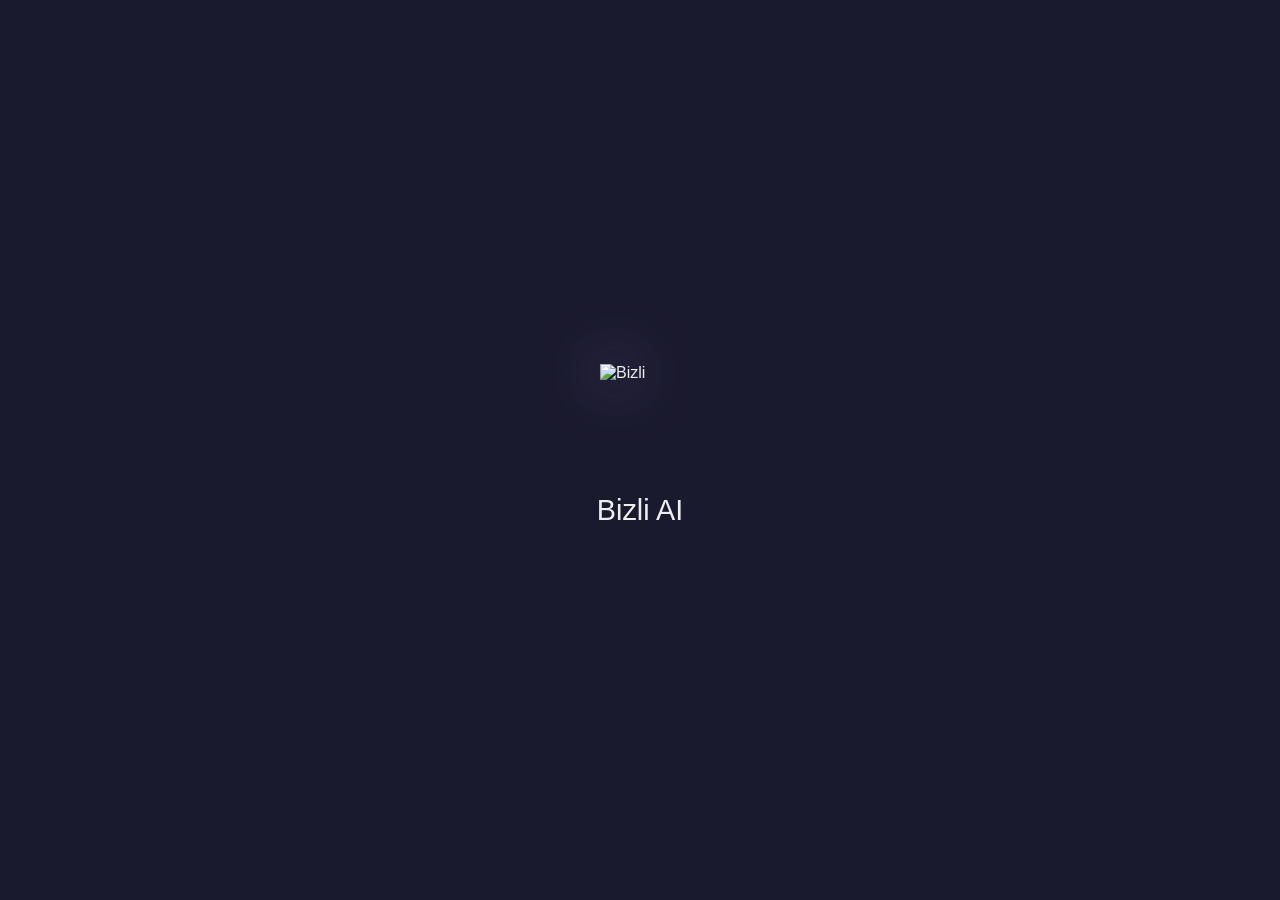
==== commit 799d337c: "Update image version and cache control meta tags" ====
--- a/index.html
+++ b/index.html
@@ -3,44 +3,87 @@
 <head>
   <meta charset="UTF-8">
   <meta name="viewport" content="width=device-width, initial-scale=1.0">
-  <title>Bizli AI - Login</title>
+  <title>Bizli AI</title>
+  <link rel="manifest" href="./manifest.json">
+  <link rel="icon" href="./icon-192.png">
+  <meta http-equiv="Cache-Control" content="no-cache, no-store, must-revalidate">
+  <meta http-equiv="Pragma" content="no-cache">
+  <meta http-equiv="Expires" content="0">
   <script src="https://accounts.google.com/gsi/client" async defer></script>
   <style>
-    * { margin: 0; padding: 0; box-sizing: border-box; }
-    body {
+    html, body { 
+      margin: 0; padding: 0; height: 100%; 
+      background: #1a1a2e; 
       font-family: -apple-system, BlinkMacSystemFont, 'Segoe UI', sans-serif;
-      background: linear-gradient(135deg, #667eea 0%, #764ba2 100%);
-      height: 100vh; display: flex; align-items: center; justify-content: center; color: #fff;
+      color: #eee; overflow: hidden;
     }
-   .login-box {
-      background: rgba(255,255,255,0.1); backdrop-filter: blur(10px);
-      padding: 40px; border-radius: 20px; text-align: center;
-      box-shadow: 0 8px 32px rgba(0,0,0,0.3); max-width: 400px; width: 90%;
+    .splash {
+      position: fixed; inset: 0; background: #1a1a2e;
+      display: flex; flex-direction: column; align-items: center; justify-content: center;
+      z-index: 100; transition: opacity 0.8s ease-out;
     }
-    h1 { font-size: 2.5rem; margin-bottom: 10px; }
-    p { opacity: 0.9; margin-bottom: 30px; }
-    #g_id_signin { display: flex; justify-content: center; }
+    .splash.hide { opacity: 0; pointer-events: none; }
+    .logo {
+      width: 100px; height: 100px; margin-bottom: 20px;
+      display: flex; align-items: center; justify-content: center;
+      filter: drop-shadow(0 0 30px rgba(167, 139, 250, 0.8));
+    }
+    .logo img { 
+      width: 80px; height: 80px; 
+      background: transparent;
+    }
+    .splash h1 { font-size: 1.8rem; font-weight: 400; }
+    .login-wrap {
+      height: 100vh; display: flex; align-items: center; justify-content: center;
+      background: #1a1a2e; opacity: 0; transition: opacity 0.8s ease-in;
+    }
+    .login-wrap.show { opacity: 1; }
+    .login-box { text-align: center; padding: 40px; }
+    .login-box .logo { margin: 0 auto 20px; }
+    .login-box h1 { font-size: 2rem; margin-bottom: 8px; color: #a78bfa; }
+    .login-box p { opacity: 0.7; margin-bottom: 40px; }
+    .footer {
+      position: absolute; bottom: 20px; width: 100%; 
+      text-align: center; font-size: 12px; opacity: 0.5;
+    }
   </style>
 </head>
 <body>
-  <div class="login-box">
-    <h1>Bizli AI 🩵</h1>
-    <p>Your 10-year-old AI daughter</p>
-    <div id="g_id_onload"
-      data-client_id="YOUR_GOOGLE_CLIENT_ID.apps.googleusercontent.com"
-      data-context="signin"
-      data-ux_mode="popup"
-      data-callback="handleCredentialResponse"
-      data-auto_prompt="false">
-    </div>
-    <div class="g_id_signin" data-type="standard" data-theme="filled_blue" data-text="continue_with" data-shape="pill"></div>
+  <div class="splash" id="splash">
+    <div class="logo"><img src="./icon-192.png?v=3" alt="Bizli"></div>
+    <h1>Bizli AI</h1>
   </div>
 
-  <script>
-    function handleCredentialResponse(response) {
-      // Save token and redirect to app
-      localStorage.setItem('bizli_token', response.credential);
-      window.location.href = '/app.html';
+  <div class="login-wrap" id="loginWrap">
+    <div class="login-box">
+      <div class="logo"><img src="./icon-192.png?v=3" alt="Bizli"></div>
+      <h1>Bizli AI</h1>
+      <p>Your personal AI assistant</p>
+      <div id="g_id_onload"
+        data-client_id="28657620909-g4mt4h78cra132qikokoh71orvkv1f6v.apps.googleusercontent.com"
+        data-context="signin" data-ux_mode="popup"
+        data-callback="handleCredentialResponse" data-auto_prompt="false">
+      </div>
+      <div class="g_id_signin" data-type="standard" data-theme="filled_black" data-text="continue_with" data-shape="pill" data-width="280"></div>
+    </div>
+    <div class="footer">Developed by Abhya</div>
+  </div>
+
+  <script type="module">
+    import { saveToken, getToken } from './assets/js/utils.js?v=3';
+    
+    if (getToken()) {
+      window.location.replace('./app.html');
+    } else {
+      setTimeout(() => {
+        document.getElementById('splash').classList.add('hide');
+        document.getElementById('loginWrap').classList.add('show');
+      }, 2500);
+    }
+
+    window.handleCredentialResponse = (response) => {
+      saveToken(response.credential);
+      window.location.replace('./app.html');
     }
   </script>
 </body>
